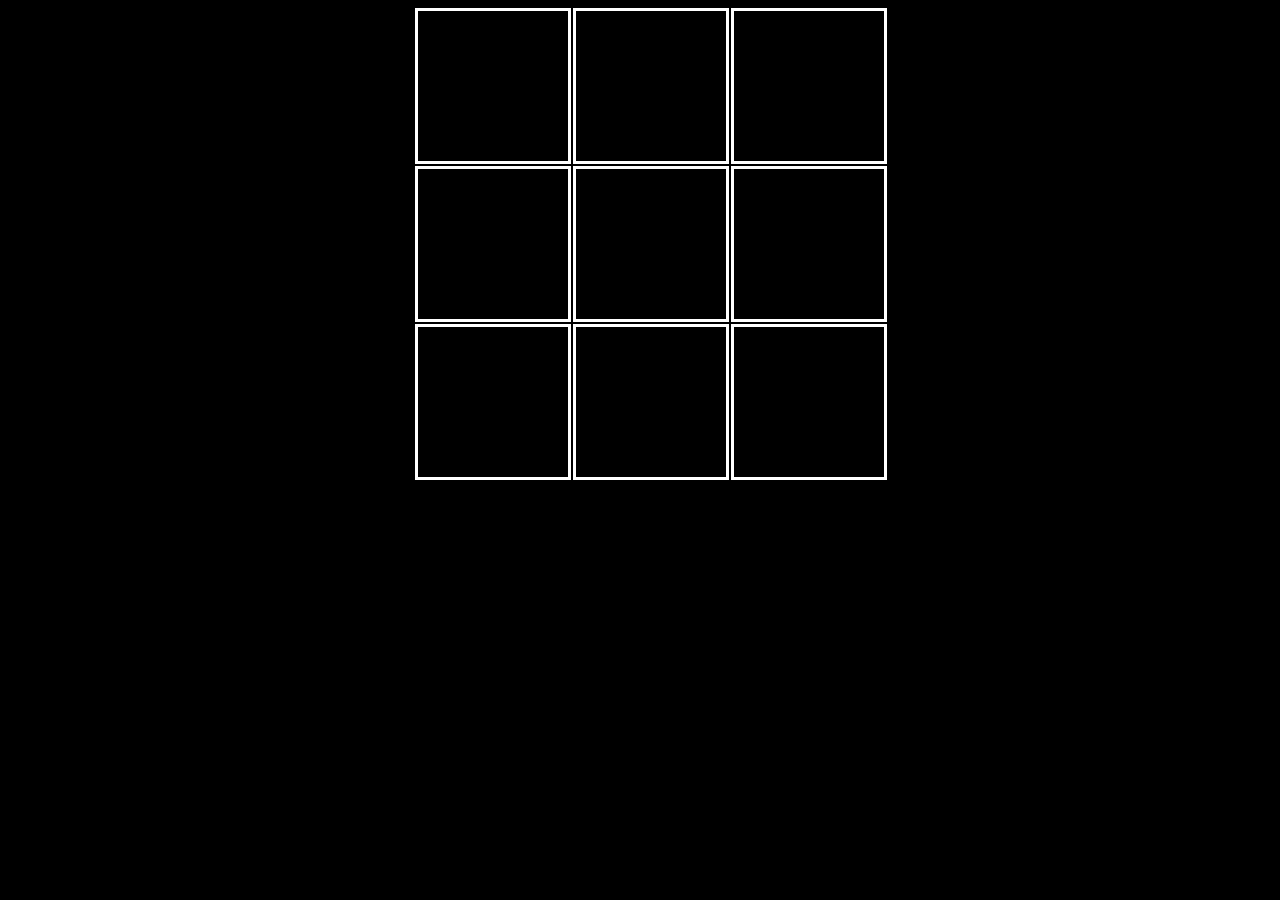
==== root/index.html @ f1a7b7a3 "Added the ability to mark each coordinate on the board." ====
<!DOCTYPE html>
<html lang="en">
<head>
  <meta charset="UTF-8">
  <meta http-equiv="X-UA-Compatible" content="IE=edge">
  <meta name="viewport" content="width=device-width, initial-scale=1.0">
  <title>Tic Tac Toe</title>
  <link rel="stylesheet" href="styles/index.css">
</head>
<body>
  <div id="board">
    <div id="a1"></div>
    <div id="a2"></div>
    <div id="a3"></div>
    <div id="b1"></div>
    <div id="b2"></div>
    <div id="b3"></div>
    <div id="c1"></div>
    <div id="c2"></div>
    <div id="c3"></div>
  </div>
</body>
<script src="scripts/tic-tac-toe.js"></script>
</html>
---- root/styles/index.css ----
body {
  background-color: black;
  font-family: 'Segoe UI', Tahoma, Geneva, Verdana, sans-serif;
}

#board {
  display: grid;
  grid-template-columns: repeat(3, auto);
  grid-gap: 2px;
  width: 450px;
  margin: auto;
}

#board > div {
  display: flex;
  justify-content: center;
  align-items: center;
  border-style: solid;
  border-color: white;
  height: 150px;
  width: 150px;
  font-size: 5em;
}

#board > div:hover {
  background-color: rgb(53, 53, 53);
}

p {
  color: white;
}
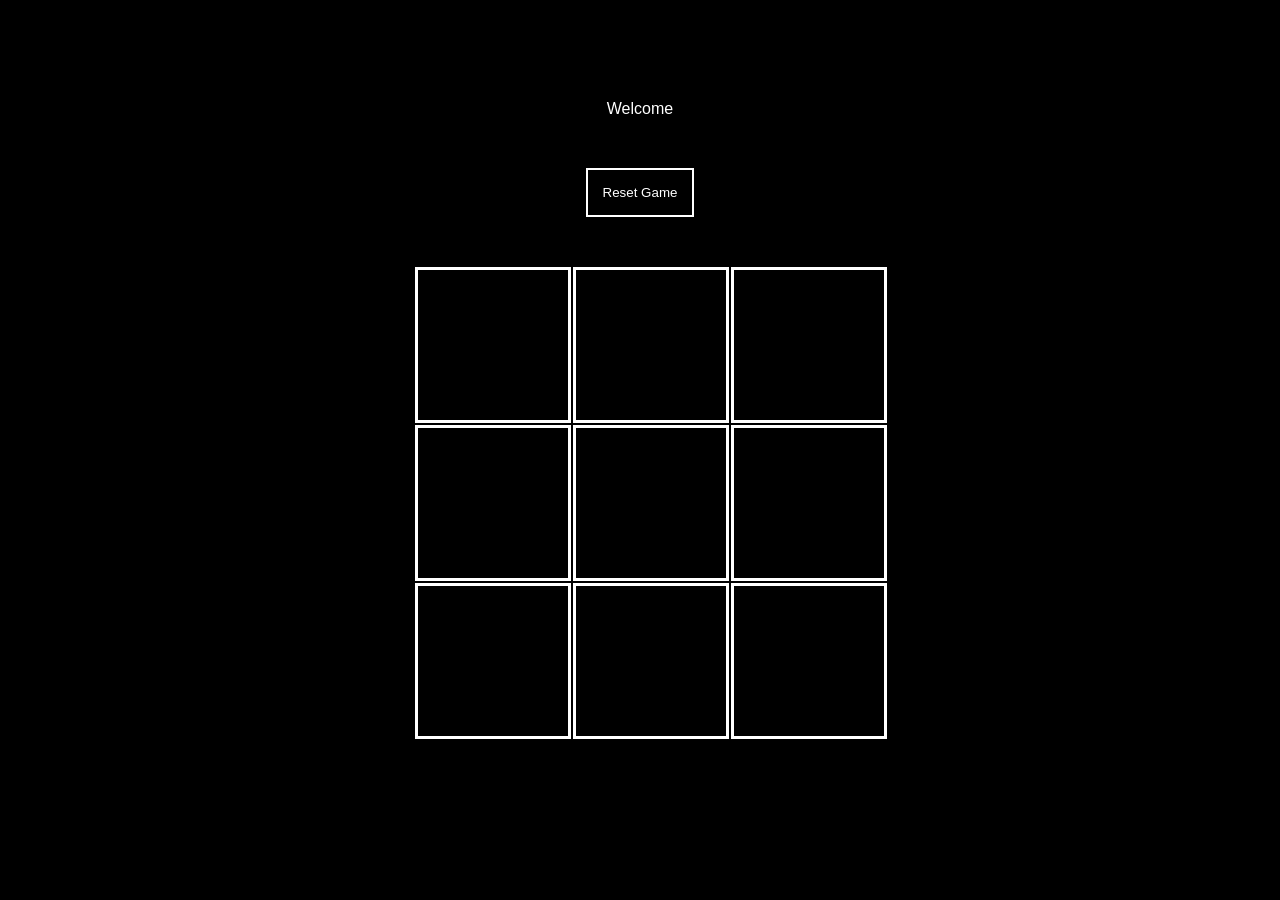
==== commit deef60e3: "Log victories and added a reset button above the game board." ====
--- a/root/index.html
+++ b/root/index.html
@@ -8,6 +8,12 @@
   <link rel="stylesheet" href="styles/index.css">
 </head>
 <body>
+  <div id="info-panel">
+    <div id="message-panel">
+      Welcome
+    </div>
+    <button id="reset-game">Reset Game</button>
+  </div>
   <div id="board">
     <div id="a1"></div>
     <div id="a2"></div>
--- a/root/styles/index.css
+++ b/root/styles/index.css
@@ -9,6 +9,7 @@
   grid-gap: 2px;
   width: 450px;
   margin: auto;
+  margin-top: 50px;
 }
 
 #board > div {
@@ -26,6 +27,21 @@
   background-color: rgb(53, 53, 53);
 }
 
+#info-panel {
+  color: white;
+  margin-top: 100px;
+  text-align: center;
+}
+
+#reset-game {
+  background-color: black;
+  border-style: solid;
+  border-color: white;
+  color: white;
+  margin-top: 50px;
+  padding: 15px;
+}
+
 p {
   color: white;
 }
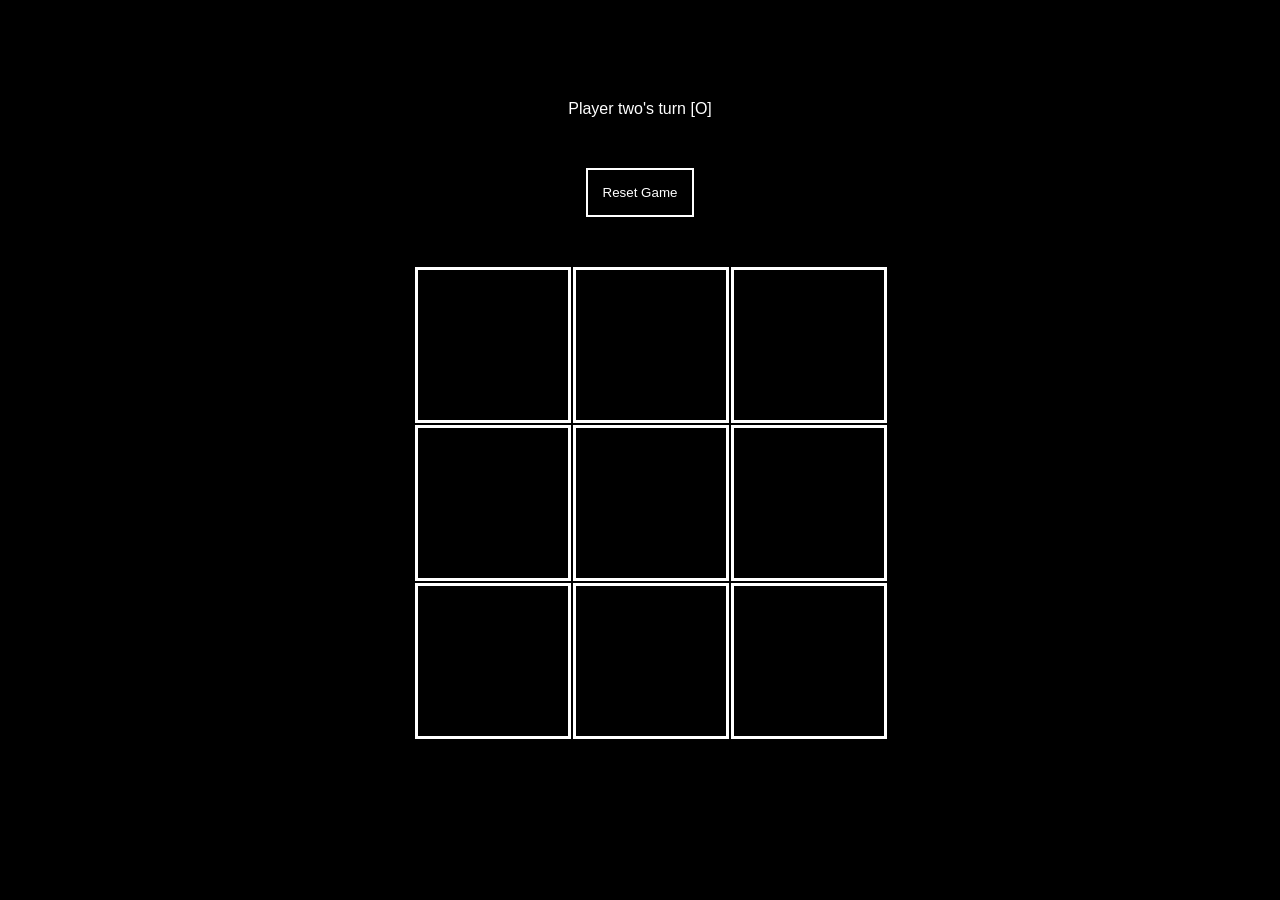
==== commit e0857f0e: "Added a favicon image." ====
--- a/root/index.html
+++ b/root/index.html
@@ -5,6 +5,7 @@
   <meta http-equiv="X-UA-Compatible" content="IE=edge">
   <meta name="viewport" content="width=device-width, initial-scale=1.0">
   <title>Tic Tac Toe</title>
+  <link rel="shortcut icon" type="image/jpg" href="images/favicon.png"/>
   <link rel="stylesheet" href="styles/index.css">
 </head>
 <body>
--- a/root/styles/index.css
+++ b/root/styles/index.css
@@ -42,6 +42,11 @@
   padding: 15px;
 }
 
+#reset-game:hover {
+  border-color:cornflowerblue;
+  color:cornflowerblue;
+}
+
 p {
   color: white;
 }
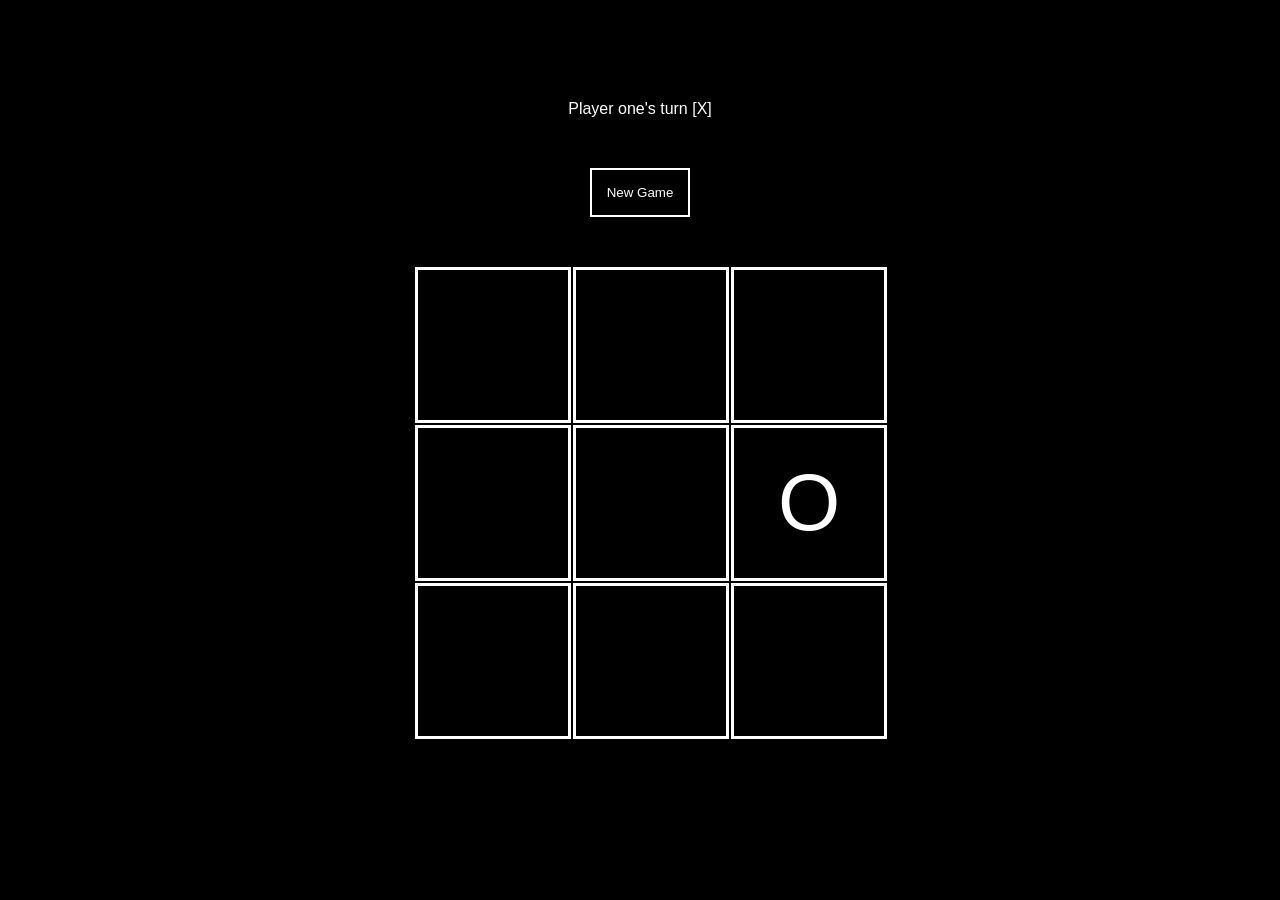
==== commit 40aa4424: "Managed to get a simple AI to play against up and running." ====
--- a/root/index.html
+++ b/root/index.html
@@ -13,7 +13,7 @@
     <div id="message-panel">
       Welcome
     </div>
-    <button id="reset-game">Reset Game</button>
+    <button id="reset-game">New Game</button>
   </div>
   <div id="board">
     <div id="a1"></div>
